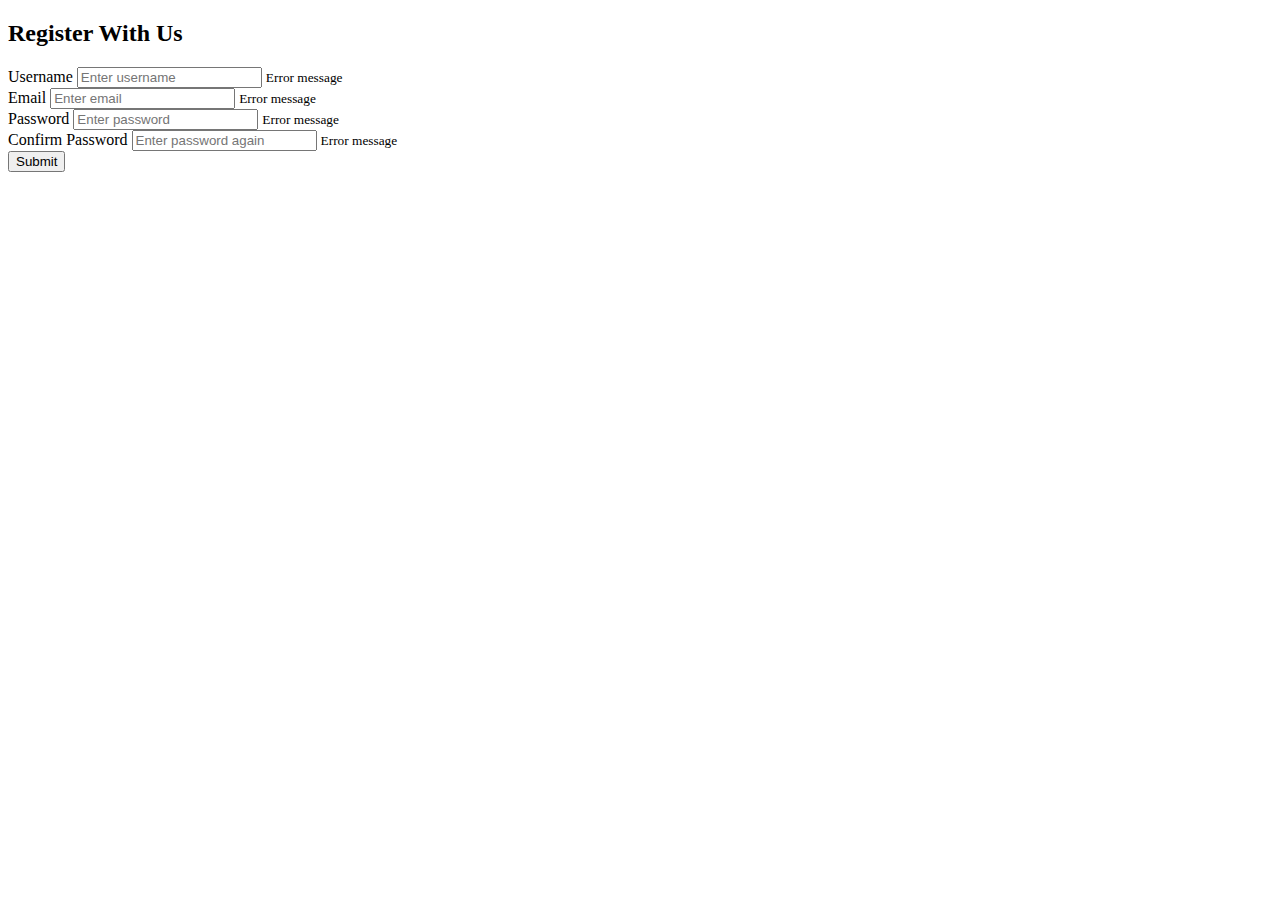
==== 01-) form-validator/index.html @ bcbeea00 "Rename 1-) form-validator/index.html to 01-) form-validator/index.html" ====
<!DOCTYPE html>
<html lang="en">
<head>
  <meta charset="UTF-8">
  <meta http-equiv="X-UA-Compatible" content="IE=edge">
  <meta name="viewport" content="width=device-width, initial-scale=1.0">
  <link rel="stylesheet" href="style.css">
  <title>Form Validator</title>
</head>
<body>

  <div class="container">
    <form id="form" class="form">
      <h2>Register With Us</h2>
      <div class="form-control">
        <label for="username">Username</label>
        <input type="text" id="username" placeholder="Enter username">
        <small>Error message</small>
      </div>

      <div class="form-control">
        <label for="email">Email</label>
        <input type="text" id="email" placeholder="Enter email">
        <small>Error message</small>
      </div>

      <div class="form-control">
        <label for="password">Password</label>
        <input type="password" id="password" placeholder="Enter password">
        <small>Error message</small>
      </div>

      <div class="form-control">
        <label for="password2">Confirm Password</label>
        <input type="password" id="password2" placeholder="Enter password again">
        <small>Error message</small>
      </div>
      <button type="submit">Submit</button>
    </form>
  </div>
  
  <script src="script.js"></script>

</body>
</html>
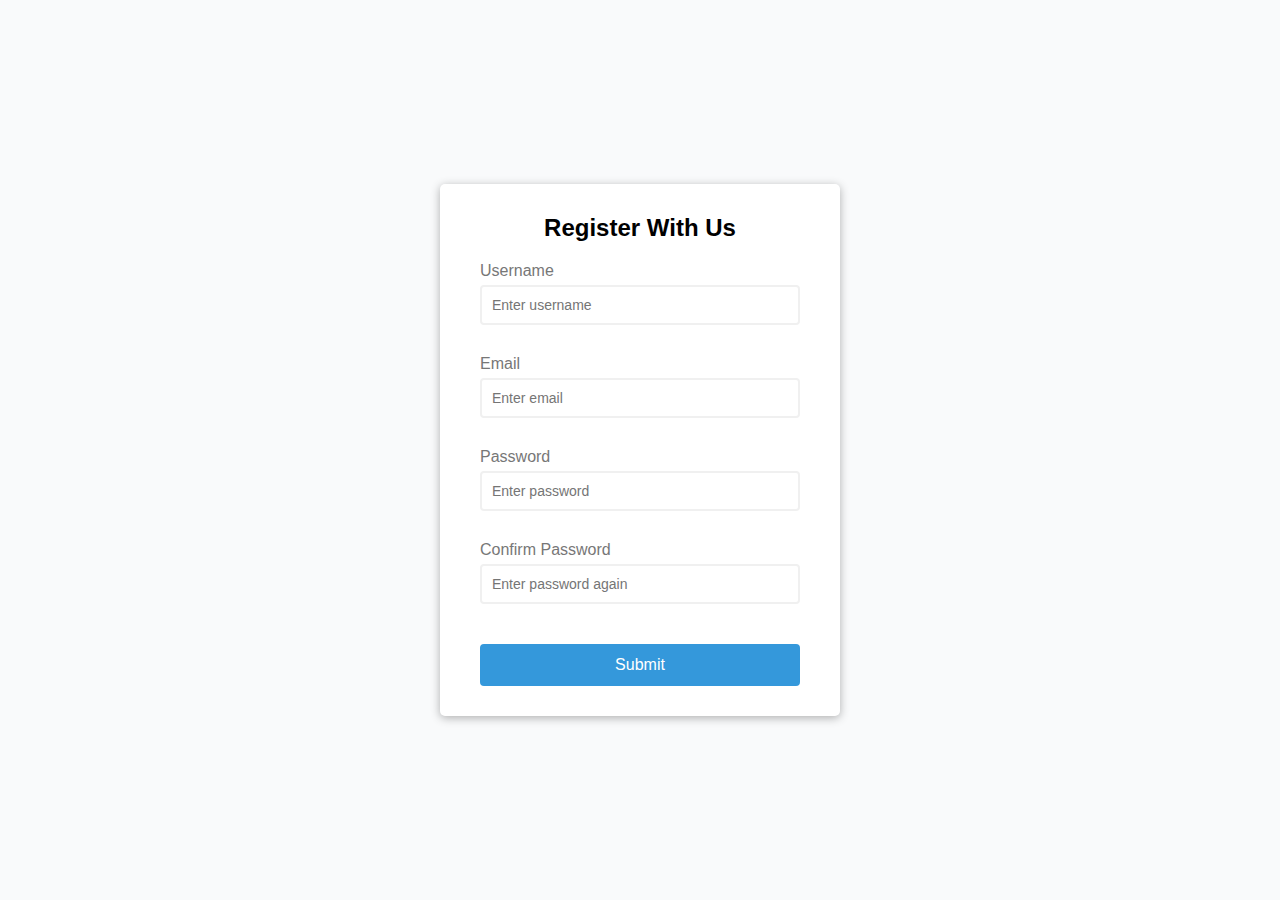
==== commit b762dba0: "Add files via upload" ====
--- a/01-) form-validator/index.html
+++ b/01-) form-validator/index.html
@@ -42,4 +42,4 @@
   <script src="script.js"></script>
 
 </body>
-</html>
+</html>--- a/01-) form-validator/style.css
+++ b/01-) form-validator/style.css
@@ -0,0 +1,93 @@
+:root {
+  --success-color: #2ecc71;
+  --error-color: #e74c3c;
+}
+
+* {
+  box-sizing: border-box;
+}
+
+body {
+  background-color: #f9fafb;
+  font-family: 'Open Sans', sans-serif;
+  display: flex;
+  align-items: center;
+  justify-content: center;
+  min-height: 100vh;
+  margin: 0;
+}
+
+.container {
+  background-color: #fff;
+  border-radius: 5px;
+  box-shadow: 0 2px 10px rgba(0, 0, 0, 0.3);
+  width: 400px;
+}
+
+h2 {
+  text-align: center;
+  margin: 0 0 20px;
+}
+
+.form {
+  padding: 30px 40px;
+}
+
+.form-control {
+  margin-bottom: 10px;
+  padding-bottom: 20px;
+  position: relative;
+}
+
+.form-control label {
+  color: #777;
+  display: block;
+  margin-bottom: 5px;
+}
+
+.form-control input {
+  border: 2px solid #f0f0f0;
+  border-radius: 4px;
+  display: block;
+  width: 100%;
+  padding: 10px;
+  font-size: 14px;
+}
+
+.form-control input:focus {
+  outline: 0;
+  border-color: #777;
+}
+
+.form-control.success input {
+  border-color: var(--success-color);
+}
+
+.form-control.error input {
+  border-color: var(--error-color);
+}
+
+.form-control small {
+  color: var(--error-color);
+  position: absolute;
+  bottom: 0;
+  left: 0;
+  visibility: hidden;
+}
+
+.form-control.error small {
+  visibility: visible;
+}
+
+.form button {
+  cursor: pointer;
+  background-color: #3498db;
+  border: 2px solid #3498db;
+  border-radius: 4px;
+  color: #fff;
+  display: block;
+  font-size: 16px;
+  padding: 10px;
+  margin-top: 20px;
+  width: 100%;
+}